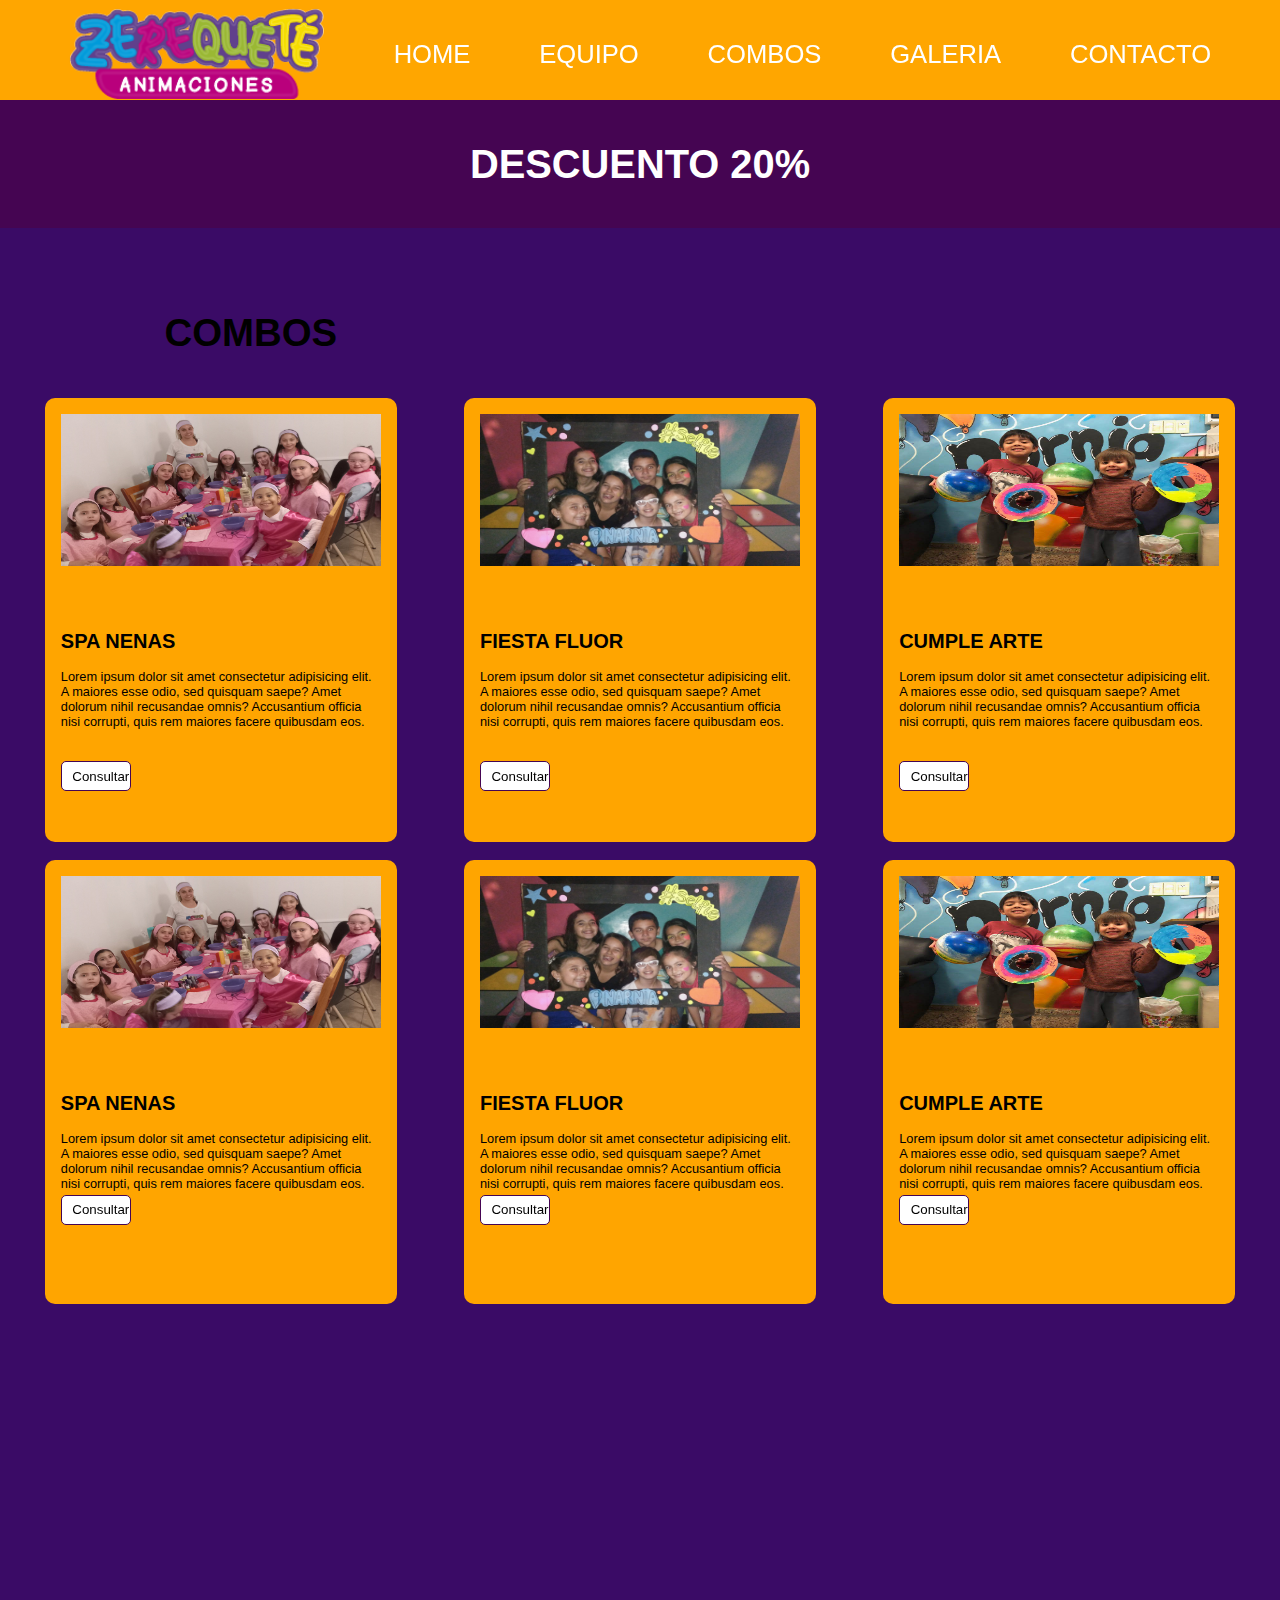
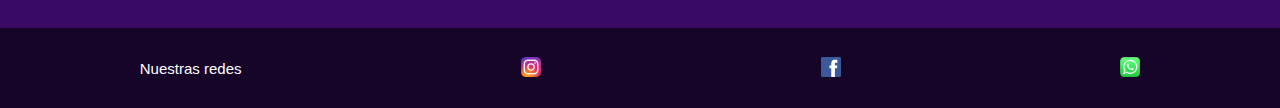
==== html/combo.html @ 2f4befeb "Version corregida con grid y animaciones" ====
<!DOCTYPE html>
<html lang="en">
<head>
    <meta charset="UTF-8">
    <meta http-equiv="X-UA-Compatible" content="IE=edge">
    <meta name="viewport" content="width=device-width, initial-scale=1.0">
    <title>Mi primer entrega</title>
    <link rel="stylesheet" href="../css/estilo.css">
    <link rel="shortcut icon" href="../img/logo chico.png">
    <link rel="stylesheet" href="https://cdnjs.cloudflare.com/ajax/libs/animate.css/4.1.1/animate.min.css"/>
    <link href="https://unpkg.com/aos@2.3.1/dist/aos.css" rel="stylesheet">
</head>
<body>
    <header>
        <nav>
            <ul>
            <img src="../img/logo largo.png" alt="zerequete">
                <a href="../index.html"><li>HOME</li></a>
                <a href="equipo.html"> <li>EQUIPO</li> </a>
                <a href="combo.html"><li>COMBOS</li></a>
                <a href="galeria.html"><li>GALERIA</li></a>
                <a href="contacto.html"><li>CONTACTO</li></a>
            </ul>
        </nav>
    </header>
    <main data-aos="fade-up">

        <div class="promo">
            <h5>DESCUENTO 20%</h5>
        </div>

        <div id="padreCombo">
            <div>
                <h2>COMBOS</h2>
            </div>            
            <div class="card" id="spaNenas">
                <img src="../img/spa.jpg" alt="spa de nenas">
                <h3>SPA NENAS</h3>
                <p>Lorem ipsum dolor sit amet consectetur adipisicing elit. A maiores esse odio, sed quisquam saepe? Amet dolorum nihil recusandae omnis? Accusantium officia nisi corrupti, quis rem maiores facere quibusdam eos.</p>
                <ul><a href="contacto.html"><button>Consultar</button></ul></a>
            </div>
            <div class="card" id="fiestaFluor">
                <img src="../img/fluor.jpg" alt="fiesta fluor">
                <h3>FIESTA FLUOR</h3>
                <p>Lorem ipsum dolor sit amet consectetur adipisicing elit. A maiores esse odio, sed quisquam saepe? Amet dolorum nihil recusandae omnis? Accusantium officia nisi corrupti, quis rem maiores facere quibusdam eos.</p>
                <ul><a href="contacto.html"><button>Consultar</button></ul></a>
            </div>
            <div class="card" id="cumpleArte">
                <img src="../img/cumple arte.jpg" alt="taller de pintura">
                <h3>CUMPLE ARTE</h3>
                <p>Lorem ipsum dolor sit amet consectetur adipisicing elit. A maiores esse odio, sed quisquam saepe? Amet dolorum nihil recusandae omnis? Accusantium officia nisi corrupti, quis rem maiores facere quibusdam eos.</p>
                <ul><a href="contacto.html"><button>Consultar</button></ul></a>
            </div>
            <div class="card" id="spa">
                <img src="../img/spa.jpg" alt="spa de nenas">
                <h3>SPA NENAS</h3>
                <p>Lorem ipsum dolor sit amet consectetur adipisicing elit. A maiores esse odio, sed quisquam saepe? Amet dolorum nihil recusandae omnis? Accusantium officia nisi corrupti, quis rem maiores facere quibusdam eos.</p>
                <ul><a href="contacto.html"><button>Consultar</button></ul></a>
            </div>
            <div class="card" id="fie">
                <img src="../img/fluor.jpg" alt="fiesta fluor">
                <h3>FIESTA FLUOR</h3>
                <p>Lorem ipsum dolor sit amet consectetur adipisicing elit. A maiores esse odio, sed quisquam saepe? Amet dolorum nihil recusandae omnis? Accusantium officia nisi corrupti, quis rem maiores facere quibusdam eos.</p>
                <ul><a href="contacto.html"><button>Consultar</button></ul></a>
            </div>
            <div class="card" id="cump">
                <img src="../img/cumple arte.jpg" alt="taller de pintura">
                <h3>CUMPLE ARTE</h3>
                <p>Lorem ipsum dolor sit amet consectetur adipisicing elit. A maiores esse odio, sed quisquam saepe? Amet dolorum nihil recusandae omnis? Accusantium officia nisi corrupti, quis rem maiores facere quibusdam eos.</p>
                <ul><a href="contacto.html"><button>Consultar</button></ul></a>
            </div>
        </div>
    </main>
    <footer>
        <p>Nuestras redes</p>
        <a href="https://www.instagram.com/zerequete.animaciones/"><img src="../img/Instagram-logo.png" alt="instagram"></a>
        <a href="https://www.facebook.com/zerequete.animaciones"><img src="../img/facebook-770688_1280.png" alt=""></a>
        <a href="https://web.whatsapp.com/"><img src="../img/WhatsApp_logo-color-vertical.svg.png" alt=""></a>
    </footer>

    <script src="https://unpkg.com/aos@2.3.1/dist/aos.js"></script>
    <script>
        AOS.init();
      </script>
</body>
</html>
---- css/estilo.css ----
*{
    margin: 0;
    padding: 0;
}

nav{
    position: absolute;
    position: sticky;
    top: 0px;
    background-color: rgb(255, 166, 0);


}
nav img {
    width: 20%;
}
nav ul{
    list-style: none;
    display: flex;
    align-items: center;
    justify-content: space-evenly;
    padding-top: 8px;
}

ul a{
    text-decoration: none;
    color: rgb(255, 255, 255);
    font-family: Verdana, Geneva, Tahoma, sans-serif;
    font-size: 2vw;
    position: sticky;
    bottom: 0px;
}

ul a:hover{
    color: #450552;
}

.bienvenido{
    background-image: url( "../img/baile.jpg");
    background-size: cover;
    background-position: center center;
    width: 100vw;
    max-width: 100%;
    height: calc(100vh - 100px) ;
    align-content: center;
    display: flex;
    align-items: center;
    justify-content: center;
}

.bienvenido h1{
    font-family: Verdana, Geneva, Tahoma, sans-serif;
    font-size: 8vw;
    color: rgb(255, 255, 255);
    animation-duration: 2s;
}
    
/*INDEX*/
/* MAIN */
#padreHome {
    display: grid;
    grid-template-columns: 50% 50%;
    grid-template-rows: 20% 30% 30%;
    grid-template-areas:"titulo titulo"
                        "video img"
                        "video parrafo";
    column-gap: 1.5rem;
    row-gap: 1.5rem;
    height: 850px;
    align-items: center;
    justify-items: center;
    background-color: rgb(255, 166, 0);
    width: 100vw;
    max-width: 100%;
    justify-content: center;
}

#titulo{
    grid-area: titulo;
    position: relative;
    bottom: 10px;
}

#video{
    grid-area: video;
    width: 50rem;
    min-width: min-content;

}

#imgHome{
    grid-area: img;
    width: 80%;
    min-width: min-content;
    height: 80%;
    position: relative;
    align-items: center;
}

#parrafoHome{
    grid-area: parrafo;
    font-family: Verdana, Geneva, Tahoma, sans-serif;
    font-size: 12px;
    width: 80%;    
    position: relative;
    top: 15px;

}





/* FOOTER */


footer{
    display: flex;
    flex-direction: row;
    background-color: rgb(23, 5, 41);
    height: 80px;
    font-family: Verdana, Geneva, Tahoma, sans-serif;
    font-size: 15px;
    text-align: center;
    color: rgb(255, 255, 255);
    align-items: center;
    justify-content: space-around;
}

footer img{
    height: 20px;
    background-color: rgb(23, 5, 41);
    
}



/*EQUIPO*/

#imgEquipo{
            height: 100vh;
            display: flex;
            flex-direction: column;
            background-color: rgb(255, 255, 255);
            font-family: Verdana, Geneva, Tahoma, sans-serif;
            font-size: 0.9rem;
            text-align: center;
            color: rgb(0, 0, 0);
            align-items: center;
            justify-self: center;

}
.imagenEquipo img {
    width: 40vw;
}
.imagenEquipo :hover{
                        transform: rotateY(360deg);
                        transition: all 5s;
}                    

#imgEquipo p{
                width: 50%;
                position: relative;
                top: 20%;
                left: 25%;  
}            

/*COMBOS*/
div .promo {
    background-color: aqua;
    height: 3rem;
}

.promo{
    font-family: -apple-system, BlinkMacSystemFont, 'Segoe UI', Roboto, Oxygen, Ubuntu, Cantarell, 'Open Sans', 'Helvetica Neue', sans-serif; 
    animation-duration: infinite;
    text-align: center;
}
    

#padreCombo{
    background-color: rgb(58, 11, 102);
    display: grid;
    height: 1400px;
    width: 100vw;
    max-width: 100%;
    grid-template-columns: 25% 25% 25%;
    grid-template-rows: 10% 30% 30%;
    grid-template-areas:"combo combo combo"
                        "combo1 combo2 combo3"
                        "combo4 combo5 combo6";
    justify-items: center;
    align-items: center;
    justify-content:space-evenly;
    column-gap: 3%;
    row-gap: 3%;
}

.card{
    display: flex;
    flex-direction: column;
    align-content: center;
    width: 30%;
    height: 98%;
    background-color: orange;
    border-radius: 10px;
    padding: 5%;
    font-family: Verdana, Geneva, Tahoma, sans-serif;
    font-size: 0.8rem;
}

.card:hover{
    font-size: 0.9rem;
    transform: scale(1.03, 1.03);    
}

.card button{
    margin-top: 10%;
}

.card button :hover{
    transform: rotate(30deg);
}

.card img{
    height: 151.8px;
}

#spaNenas{
    grid-area: combo1;
    width: 100%;

}

#fiestaFluor{
    grid-area: combo2;
    width: 100%;
}

#cumpleArte{
    grid-area: combo3;
    width: 100%;    
}
#spa{
    grid-area: combo4;
    width: 100%;

}

#fie{
    grid-area: combo5;
    width: 100%;
}

#cump{
    grid-area: combo6;
    width: 100%;    
}


h2{
    padding: 100px 0px 30px 60px;
    font-family: Verdana, Geneva, Tahoma, sans-serif;
    font-size: 3vw;
    color: black;
}

.promo{
    width: 100%;
    height: 8rem;
    font-family: 'Franklin Gothic Medium', 'Arial Narrow', Arial, sans-serif;
    font-size: 3rem;
    animation-name: colores;
    animation-duration: 4s;
    animation-iteration-count: infinite;
    text-align: center;
    background-color: #450552;
    color: rgb(255, 255, 255);
    display: flex;
    flex-direction: column;
    justify-content: center;

}

@keyframes colores{
    0%{
        background-color: rgb(230, 90, 25) ;
    }
    
    25%{
        background-color: rgb(0, 195, 255)
    }

    50%{
        background-color: rgb(250, 179, 0)
    }
    75%{
        background-color: rgb(138, 27, 97)
    }
    100%{
        background-color: rgb(255, 0, 0);
    }
}

/*GALERIA*/
.imagenesGaleria{
  display: grid;
  grid-template-columns: 30% 30% 30%;
  grid-template-rows: 300px 300px;
  column-gap: 2%;
  row-gap: 5%;
  justify-content: space-around;
  align-content: center;
}

.imagenesGaleria img{
    width: 100%;
    height: 100%;
    transition: all 1s;
}

.imagenesGaleria img:hover{
    transform: scale(1.07,1.07);
}



/*CONTACTO*/

iframe{
    display: flex;
    flex-direction: column;
    margin: auto;
    padding-top: 40px;
    padding-left: 30px; 
    align-items: center;
}
main h3{
    padding: 20% 0% 5% 0%;
    display: flex;
    font-family: Verdana, Geneva, Tahoma, sans-serif;
    font-size: 20px;
    color: black;
}

form{
    display: flex;
    flex-direction: column;
    width: 80%; 
    height: auto;
    margin: 80px auto;
    padding-top: 50px;
    padding-bottom: 50px;  
    background-color:rgb(253, 139, 0); 
    padding-left: 30px; 
    align-items: center;
    font-family: Verdana, Geneva, Tahoma, sans-serif;
    font-size: 15px;
}

input{
    background-color: rgb(255, 255, 255) ; 
    width: 60%; 
    height: 30px; 
    border-radius: 5px;  
    border-style: solid; 
    border-width: 1px; 
    border-color: #450552; 
    margin-top: 10px;  
    padding-left: 10px;
    margin-bottom: 5px;
}

textarea{
    background-color: rgb(255, 255, 255) ; 
    width: 60%; 
    height: 150px; 
    border-radius: 5px;  
    border-style: solid; 
    border-width: 1px; 
    border-color: #450552; 
    margin-top: 10px;  
    padding-left: 10px;
    margin-bottom: 5px;
} 
button{
    background-color: rgb(255, 255, 255) ; 
    width: 70px; 
    height: 30px; 
    border-radius: 5px;  
    border-style: solid; 
    border-width: 1px; 
    border-color: #450552; 
    margin-top: 10px;  
    padding-left: 10px;
    margin-bottom: 5px;
}

@media only screen and (max-width:600px){
    .imagenesGaleria{

        grid-template-columns: 100%;
        grid-template-rows: 30rem 30rem 30rem 30rem 30rem 30rem;
        height: 600vh;
    }

    nav ul{
        height: 180px;
    }
    nav img{
        padding-top: 10px;
        padding-bottom: 20px;
    }
    
    ul{
    
        flex-direction: column;    
        justify-content: space-around;
        align-items: center;
    }
   
    #padreHome {
        display: grid;
        grid-template-columns: 100%;
        grid-template-rows: 5% 30% 30% 15%;
        grid-template-areas:"titulo"
                        "video"
                        "img"
                        "parrafo";
        justify-content: center;
    }

    #parrafoHome{
            text-align: center;
            top: 0;
        
    }
    #video{
        width: 100%;
    }
    
    #imgEquipo{
        height: 50rem;    
    
    }

}
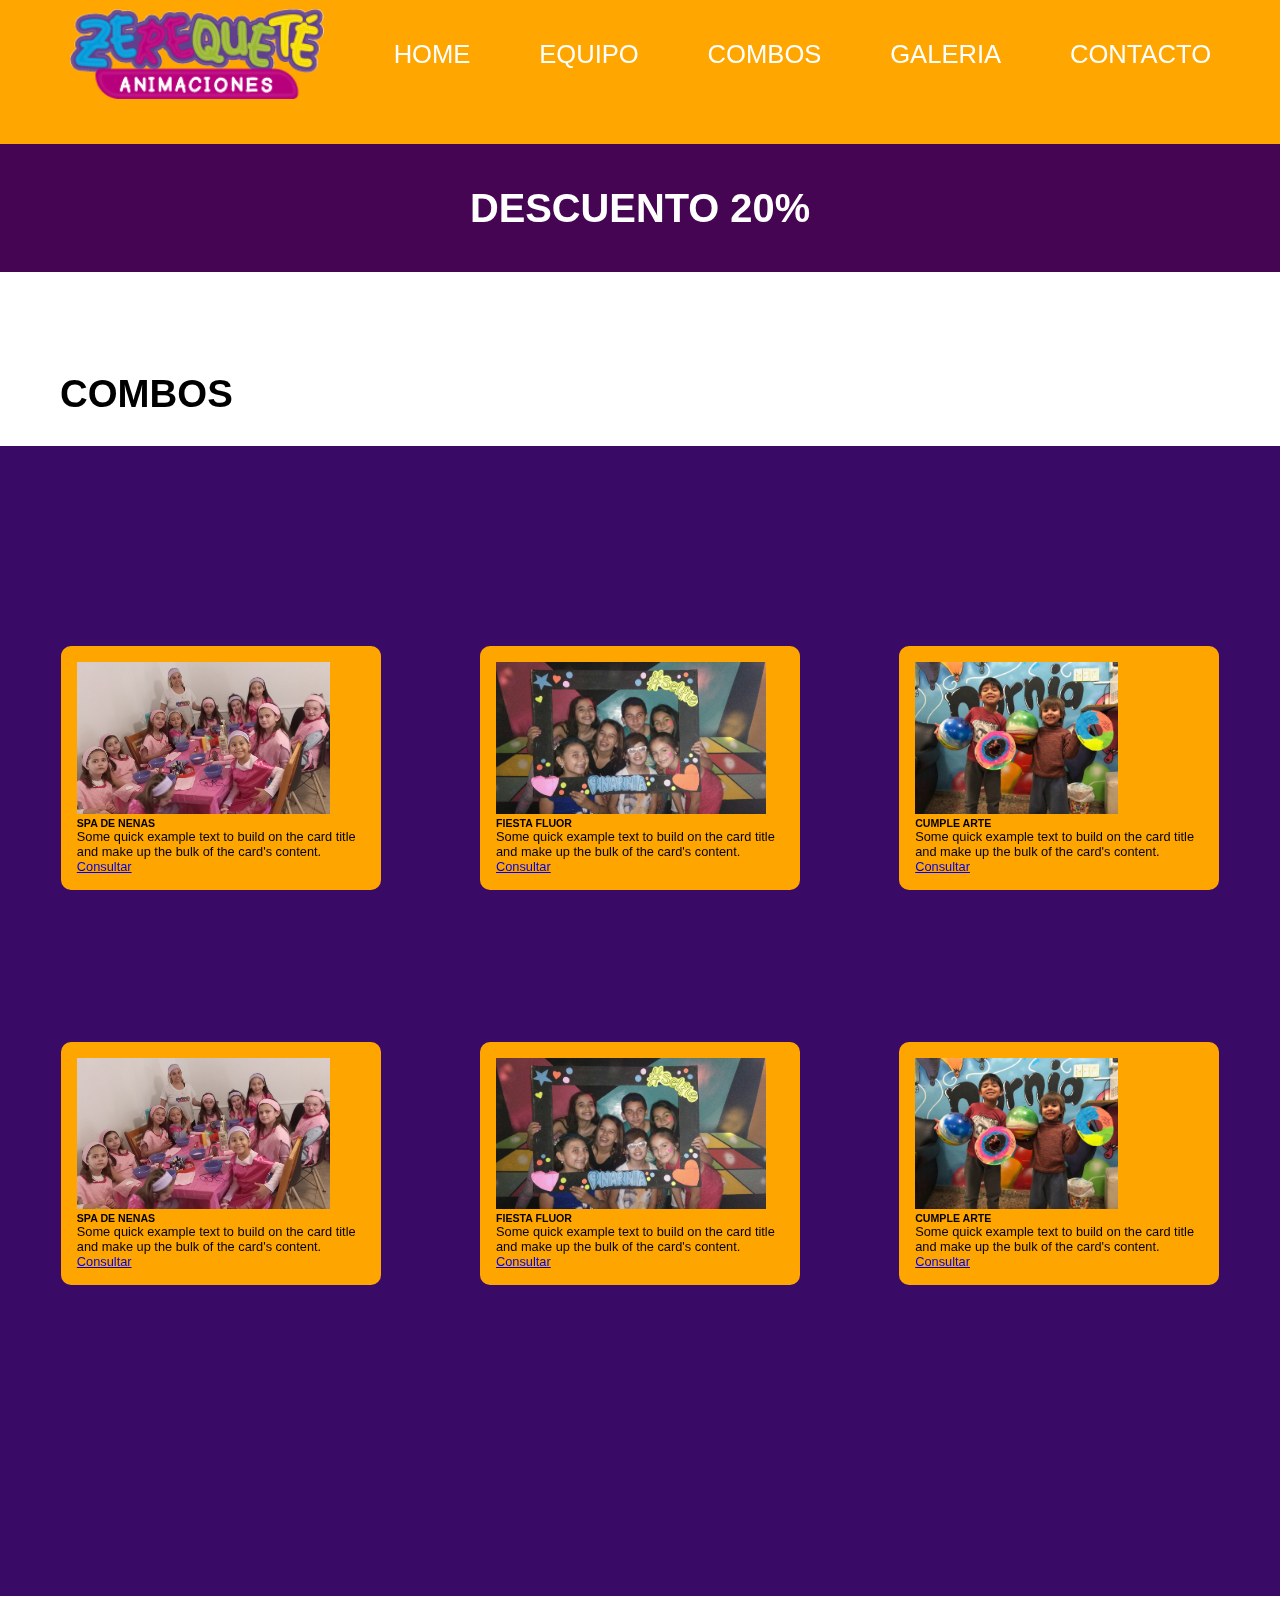
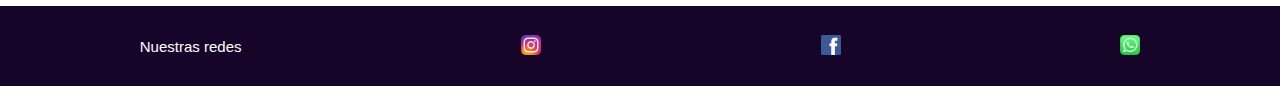
==== commit 0afce027: "Proyecto con Bootstrap" ====
--- a/html/combo.html
+++ b/html/combo.html
@@ -4,7 +4,8 @@
     <meta charset="UTF-8">
     <meta http-equiv="X-UA-Compatible" content="IE=edge">
     <meta name="viewport" content="width=device-width, initial-scale=1.0">
-    <title>Mi primer entrega</title>
+    <title>COMBOS</title>
+    <link href="https://cdn.jsdelivr.net/npm/bootstrap@5.2.0-beta1/dist/css/bootstrap.min.css" rel="stylesheet" integrity="sha384-0evHe/X+R7YkIZDRvuzKMRqM+OrBnVFBL6DOitfPri4tjfHxaWutUpFmBp4vmVor" crossorigin="anonymous">
     <link rel="stylesheet" href="../css/estilo.css">
     <link rel="shortcut icon" href="../img/logo chico.png">
     <link rel="stylesheet" href="https://cdnjs.cloudflare.com/ajax/libs/animate.css/4.1.1/animate.min.css"/>
@@ -23,51 +24,61 @@
             </ul>
         </nav>
     </header>
-    <main data-aos="fade-up">
-
+    <main data-aos="fade-up" class="combo">
         <div class="promo">
             <h5>DESCUENTO 20%</h5>
         </div>
-
+        <div>
+            <h2>COMBOS</h2>
+        </div>            
         <div id="padreCombo">
-            <div>
-                <h2>COMBOS</h2>
-            </div>            
-            <div class="card" id="spaNenas">
-                <img src="../img/spa.jpg" alt="spa de nenas">
-                <h3>SPA NENAS</h3>
-                <p>Lorem ipsum dolor sit amet consectetur adipisicing elit. A maiores esse odio, sed quisquam saepe? Amet dolorum nihil recusandae omnis? Accusantium officia nisi corrupti, quis rem maiores facere quibusdam eos.</p>
-                <ul><a href="contacto.html"><button>Consultar</button></ul></a>
+            <div class="card" style="width: 18rem;" id="spaNenas">
+                <img src="../img/spa.jpg" class="card-img-top" alt="SPA DE NENAS">
+                <div class="card-body">
+                  <h5 class="card-title">SPA DE NENAS</h5>
+                  <p class="card-text">Some quick example text to build on the card title and make up the bulk of the card's content.</p>
+                  <a href="contacto.html" class="btn btn-primary">Consultar</a>
+                </div>
             </div>
-            <div class="card" id="fiestaFluor">
+            <div class="card" style="width: 18rem;" id="fiestaFluor">
                 <img src="../img/fluor.jpg" alt="fiesta fluor">
-                <h3>FIESTA FLUOR</h3>
-                <p>Lorem ipsum dolor sit amet consectetur adipisicing elit. A maiores esse odio, sed quisquam saepe? Amet dolorum nihil recusandae omnis? Accusantium officia nisi corrupti, quis rem maiores facere quibusdam eos.</p>
-                <ul><a href="contacto.html"><button>Consultar</button></ul></a>
+                <div class="card-body">
+                    <h5 class="card-title">FIESTA FLUOR</h5>
+                    <p class="card-text">Some quick example text to build on the card title and make up the bulk of the card's content.</p>
+                    <a href="contacto.html" class="btn btn-primary">Consultar</a>
+                </div>
             </div>
-            <div class="card" id="cumpleArte">
+            <div class="card" style="width: 18rem;" id="cumpleArte">
                 <img src="../img/cumple arte.jpg" alt="taller de pintura">
-                <h3>CUMPLE ARTE</h3>
-                <p>Lorem ipsum dolor sit amet consectetur adipisicing elit. A maiores esse odio, sed quisquam saepe? Amet dolorum nihil recusandae omnis? Accusantium officia nisi corrupti, quis rem maiores facere quibusdam eos.</p>
-                <ul><a href="contacto.html"><button>Consultar</button></ul></a>
+                <div class="card-body">
+                    <h5 class="card-title">CUMPLE ARTE</h5>
+                    <p class="card-text">Some quick example text to build on the card title and make up the bulk of the card's content.</p>
+                    <a href="contacto.html" class="btn btn-primary">Consultar</a>
+                </div>
             </div>
-            <div class="card" id="spa">
-                <img src="../img/spa.jpg" alt="spa de nenas">
-                <h3>SPA NENAS</h3>
-                <p>Lorem ipsum dolor sit amet consectetur adipisicing elit. A maiores esse odio, sed quisquam saepe? Amet dolorum nihil recusandae omnis? Accusantium officia nisi corrupti, quis rem maiores facere quibusdam eos.</p>
-                <ul><a href="contacto.html"><button>Consultar</button></ul></a>
+            <div class="card" style="width: 18rem;" id="spa">
+                <img src="../img/spa.jpg" class="card-img-top" alt="SPA DE NENAS">
+                <div class="card-body">
+                  <h5 class="card-title">SPA DE NENAS</h5>
+                  <p class="card-text">Some quick example text to build on the card title and make up the bulk of the card's content.</p>
+                  <a href="contacto.html" class="btn btn-primary">Consultar</a>
+                </div>
             </div>
-            <div class="card" id="fie">
+            <div class="card" style="width: 18rem;" id="fiesta">
                 <img src="../img/fluor.jpg" alt="fiesta fluor">
-                <h3>FIESTA FLUOR</h3>
-                <p>Lorem ipsum dolor sit amet consectetur adipisicing elit. A maiores esse odio, sed quisquam saepe? Amet dolorum nihil recusandae omnis? Accusantium officia nisi corrupti, quis rem maiores facere quibusdam eos.</p>
-                <ul><a href="contacto.html"><button>Consultar</button></ul></a>
+                <div class="card-body">
+                    <h5 class="card-title">FIESTA FLUOR</h5>
+                    <p class="card-text">Some quick example text to build on the card title and make up the bulk of the card's content.</p>
+                    <a href="contacto.html" class="btn btn-primary">Consultar</a>
+                </div>
             </div>
-            <div class="card" id="cump">
+            <div class="card" style="width: 18rem;" id="arte">
                 <img src="../img/cumple arte.jpg" alt="taller de pintura">
-                <h3>CUMPLE ARTE</h3>
-                <p>Lorem ipsum dolor sit amet consectetur adipisicing elit. A maiores esse odio, sed quisquam saepe? Amet dolorum nihil recusandae omnis? Accusantium officia nisi corrupti, quis rem maiores facere quibusdam eos.</p>
-                <ul><a href="contacto.html"><button>Consultar</button></ul></a>
+                <div class="card-body">
+                    <h5 class="card-title">CUMPLE ARTE</h5>
+                    <p class="card-text">Some quick example text to build on the card title and make up the bulk of the card's content.</p>
+                    <a href="contacto.html" class="btn btn-primary">Consultar</a>
+                </div>
             </div>
         </div>
     </main>
@@ -78,6 +89,7 @@
         <a href="https://web.whatsapp.com/"><img src="../img/WhatsApp_logo-color-vertical.svg.png" alt=""></a>
     </footer>
 
+    <script src="https://cdn.jsdelivr.net/npm/bootstrap@5.2.0-beta1/dist/js/bootstrap.bundle.min.js" integrity="sha384-pprn3073KE6tl6bjs2QrFaJGz5/SUsLqktiwsUTF55Jfv3qYSDhgCecCxMW52nD2" crossorigin="anonymous"></script>
     <script src="https://unpkg.com/aos@2.3.1/dist/aos.js"></script>
     <script>
         AOS.init();
--- a/css/estilo.css
+++ b/css/estilo.css
@@ -3,6 +3,7 @@
 *{
     margin: 0;
     padding: 0;
+    font-family: Verdana, Geneva, Tahoma, sans-serif;
 }
 
 nav{
@@ -10,7 +11,7 @@
     position: sticky;
     top: 0px;
     background-color: rgb(255, 166, 0);
-
+    height: 16vh;
 
 }
 nav img {
@@ -140,7 +141,7 @@
 /*EQUIPO*/
 
 #imgEquipo{
-            height: 100vh;
+            height: 120vh;
             display: flex;
             flex-direction: column;
             background-color: rgb(255, 255, 255);
@@ -168,6 +169,9 @@
 }            
 
 /*COMBOS*/
+.combo{
+height: 1462px;
+}
 div .promo {
     background-color: aqua;
     height: 3rem;
@@ -183,7 +187,7 @@
 #padreCombo{
     background-color: rgb(58, 11, 102);
     display: grid;
-    height: 1400px;
+    height: 1150px;
     width: 100vw;
     max-width: 100%;
     grid-template-columns: 25% 25% 25%;
@@ -199,16 +203,12 @@
 }
 
 .card{
-    display: flex;
-    flex-direction: column;
     align-content: center;
-    width: 30%;
-    height: 98%;
     background-color: orange;
     border-radius: 10px;
     padding: 5%;
     font-family: Verdana, Geneva, Tahoma, sans-serif;
-    font-size: 0.8rem;
+    font-size: 0.8rem;    
 }
 
 .card:hover{
@@ -246,17 +246,20 @@
 #spa{
     grid-area: combo4;
     width: 100%;
-
-}
-
-#fie{
+    margin-top: 10%;
+
+}
+
+#fiesta{
     grid-area: combo5;
     width: 100%;
-}
-
-#cump{
+    margin-top: 10%;
+}
+
+#arte{
     grid-area: combo6;
     width: 100%;    
+    margin-top: 10%;
 }
 
 
@@ -305,6 +308,9 @@
 }
 
 /*GALERIA*/
+.galeria{
+    height: 130vh;
+}
 .imagenesGaleria{
   display: grid;
   grid-template-columns: 30% 30% 30%;
@@ -405,6 +411,9 @@
         grid-template-rows: 30rem 30rem 30rem 30rem 30rem 30rem;
         height: 600vh;
     }
+    nav{
+        height: 30vh;
+    }
 
     nav ul{
         height: 180px;
@@ -431,11 +440,12 @@
                         "parrafo";
         justify-content: center;
     }
-
+    .bienvenido{
+        display: none;
+    }
     #parrafoHome{
             text-align: center;
             top: 0;
-        
     }
     #video{
         width: 100%;
@@ -446,4 +456,18 @@
     
     }
 
+    #padreCombo{
+        display: grid;
+        grid-template-columns: 100%;
+        grid-template-rows:  0% 10% 10% 10% 10% 10% 10%;
+        grid-template-areas:"combo"
+                            "combo1"
+                            "combo2"
+                            "combo3"
+                            "combo4"
+                            "combo5"
+                            "combo6";
+        row-gap: 3.8%;
+        height: 3000px;
+    }
 }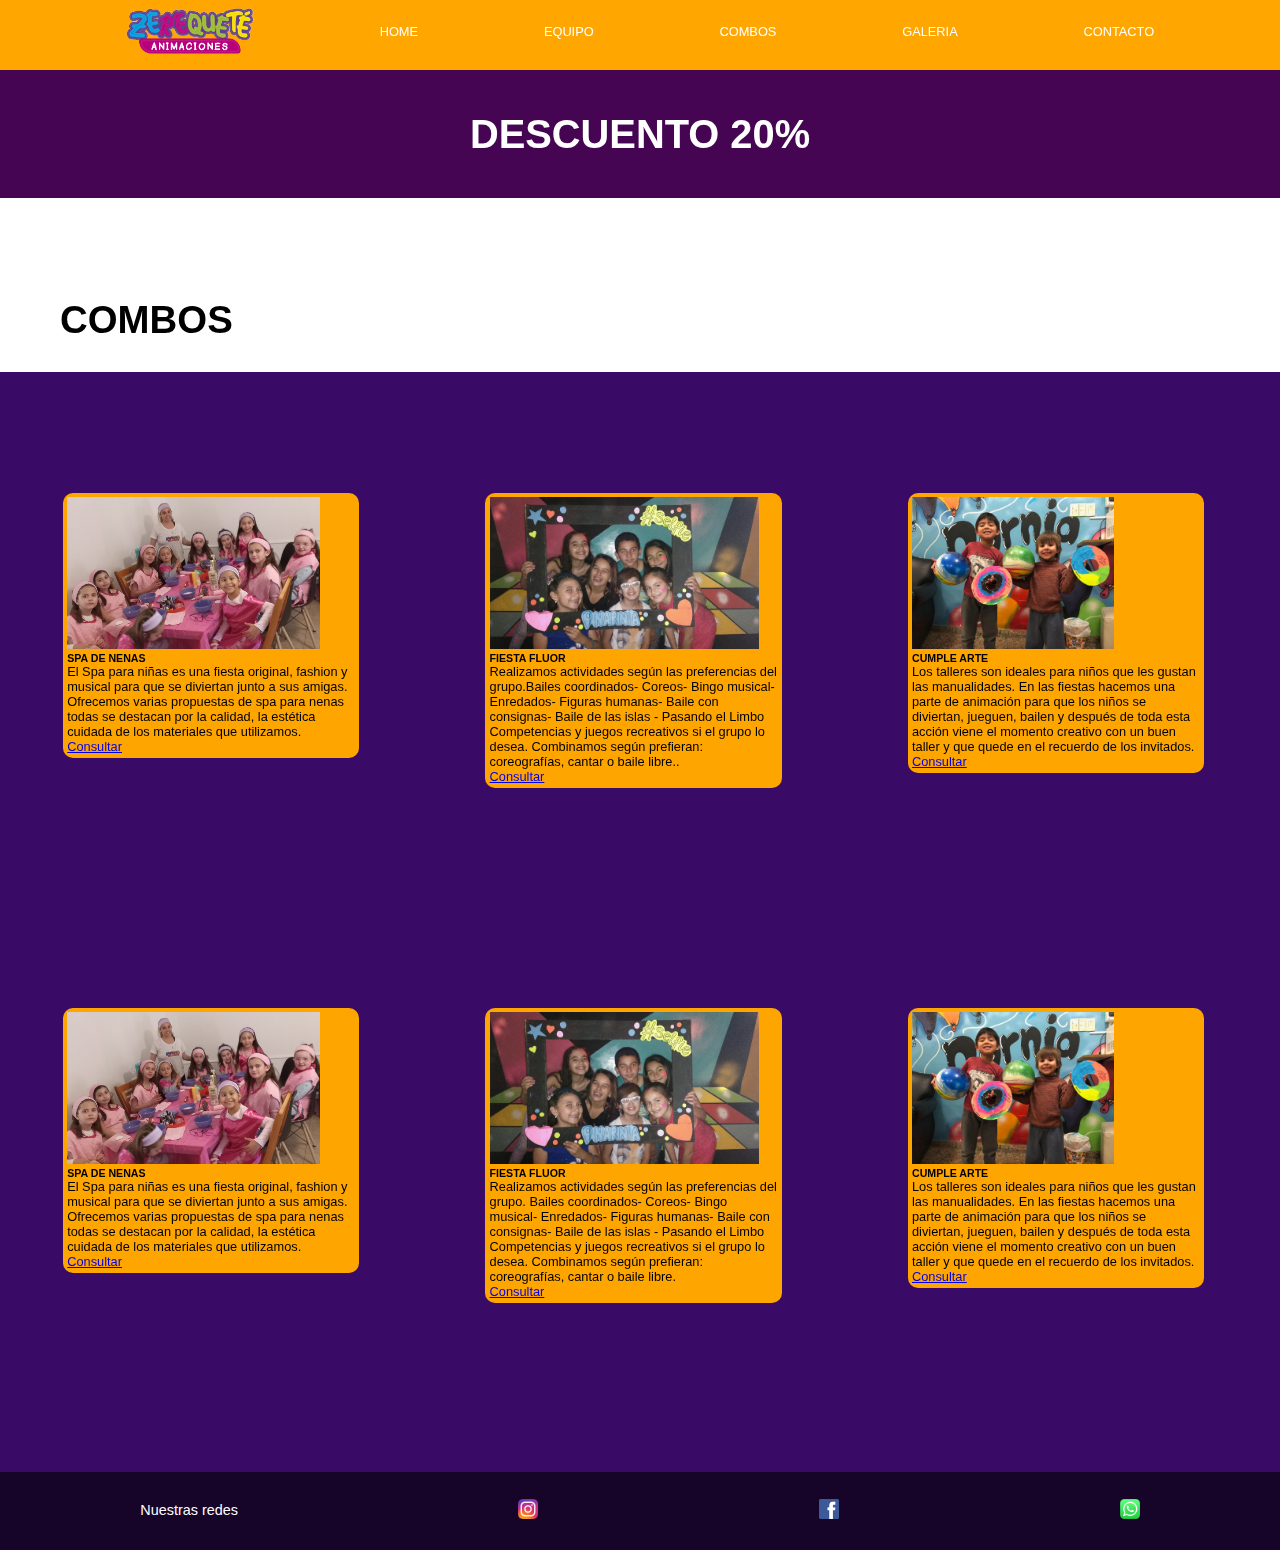
==== commit eec48872: "Proyecto Final" ====
--- a/html/combo.html
+++ b/html/combo.html
@@ -4,6 +4,8 @@
     <meta charset="UTF-8">
     <meta http-equiv="X-UA-Compatible" content="IE=edge">
     <meta name="viewport" content="width=device-width, initial-scale=1.0">
+    <meta name="description" content="Conocé nuestros combos y enterate de nuestras promos para la animación de tu fiesta ¡Consultanos!">
+    <meta name="keywords" content="zerequete, animación, animación a domicilio, juegos para chicos, spa de nenas, fiesta teen">
     <title>COMBOS</title>
     <link href="https://cdn.jsdelivr.net/npm/bootstrap@5.2.0-beta1/dist/css/bootstrap.min.css" rel="stylesheet" integrity="sha384-0evHe/X+R7YkIZDRvuzKMRqM+OrBnVFBL6DOitfPri4tjfHxaWutUpFmBp4vmVor" crossorigin="anonymous">
     <link rel="stylesheet" href="../css/estilo.css">
@@ -36,7 +38,7 @@
                 <img src="../img/spa.jpg" class="card-img-top" alt="SPA DE NENAS">
                 <div class="card-body">
                   <h5 class="card-title">SPA DE NENAS</h5>
-                  <p class="card-text">Some quick example text to build on the card title and make up the bulk of the card's content.</p>
+                  <p class="card-text">El Spa para niñas es una fiesta original, fashion y musical para que se diviertan junto a sus amigas. Ofrecemos varias propuestas de spa para nenas todas se destacan por la calidad, la estética cuidada de los materiales que utilizamos.</p>
                   <a href="contacto.html" class="btn btn-primary">Consultar</a>
                 </div>
             </div>
@@ -44,7 +46,7 @@
                 <img src="../img/fluor.jpg" alt="fiesta fluor">
                 <div class="card-body">
                     <h5 class="card-title">FIESTA FLUOR</h5>
-                    <p class="card-text">Some quick example text to build on the card title and make up the bulk of the card's content.</p>
+                    <p class="card-text">Realizamos actividades según las preferencias del grupo.Bailes coordinados- Coreos- Bingo musical- Enredados- Figuras humanas- Baile con consignas- Baile de las islas - Pasando el Limbo Competencias y juegos recreativos si el grupo lo desea. Combinamos según prefieran: coreografías, cantar o baile libre..</p>
                     <a href="contacto.html" class="btn btn-primary">Consultar</a>
                 </div>
             </div>
@@ -52,7 +54,7 @@
                 <img src="../img/cumple arte.jpg" alt="taller de pintura">
                 <div class="card-body">
                     <h5 class="card-title">CUMPLE ARTE</h5>
-                    <p class="card-text">Some quick example text to build on the card title and make up the bulk of the card's content.</p>
+                    <p class="card-text">Los talleres son ideales para niños que les gustan las manualidades. En las fiestas hacemos una parte de animación para que los niños se diviertan, jueguen, bailen y después de toda esta acción viene el momento creativo con un buen taller y que quede en el recuerdo de los invitados.</p>
                     <a href="contacto.html" class="btn btn-primary">Consultar</a>
                 </div>
             </div>
@@ -60,7 +62,7 @@
                 <img src="../img/spa.jpg" class="card-img-top" alt="SPA DE NENAS">
                 <div class="card-body">
                   <h5 class="card-title">SPA DE NENAS</h5>
-                  <p class="card-text">Some quick example text to build on the card title and make up the bulk of the card's content.</p>
+                  <p class="card-text">El Spa para niñas es una fiesta original, fashion y musical para que se diviertan junto a sus amigas. Ofrecemos varias propuestas de spa para nenas todas se destacan por la calidad, la estética cuidada de los materiales que utilizamos.</p>
                   <a href="contacto.html" class="btn btn-primary">Consultar</a>
                 </div>
             </div>
@@ -68,7 +70,7 @@
                 <img src="../img/fluor.jpg" alt="fiesta fluor">
                 <div class="card-body">
                     <h5 class="card-title">FIESTA FLUOR</h5>
-                    <p class="card-text">Some quick example text to build on the card title and make up the bulk of the card's content.</p>
+                    <p class="card-text">Realizamos actividades según las preferencias del grupo. Bailes coordinados- Coreos- Bingo musical- Enredados- Figuras humanas- Baile con consignas- Baile de las islas - Pasando el Limbo Competencias y juegos recreativos si el grupo lo desea. Combinamos según prefieran: coreografías, cantar o baile libre.</p>
                     <a href="contacto.html" class="btn btn-primary">Consultar</a>
                 </div>
             </div>
@@ -76,7 +78,7 @@
                 <img src="../img/cumple arte.jpg" alt="taller de pintura">
                 <div class="card-body">
                     <h5 class="card-title">CUMPLE ARTE</h5>
-                    <p class="card-text">Some quick example text to build on the card title and make up the bulk of the card's content.</p>
+                    <p class="card-text">Los talleres son ideales para niños que les gustan las manualidades. En las fiestas hacemos una parte de animación para que los niños se diviertan, jueguen, bailen y después de toda esta acción viene el momento creativo con un buen taller y que quede en el recuerdo de los invitados.</p>
                     <a href="contacto.html" class="btn btn-primary">Consultar</a>
                 </div>
             </div>
--- a/css/estilo.css
+++ b/css/estilo.css
@@ -11,11 +11,11 @@
     position: sticky;
     top: 0px;
     background-color: rgb(255, 166, 0);
-    height: 16vh;
+    height: 70px;
 
 }
 nav img {
-    width: 20%;
+    width: 10%;
 }
 nav ul{
     list-style: none;
@@ -29,7 +29,7 @@
     text-decoration: none;
     color: rgb(255, 255, 255);
     font-family: Verdana, Geneva, Tahoma, sans-serif;
-    font-size: 2vw;
+    font-size: 1vw;
     position: sticky;
     bottom: 0px;
 }
@@ -39,12 +39,12 @@
 }
 
 .bienvenido{
-    background-image: url( "../img/baile.jpg");
+    background-image: url( "../img/fluorcumple.webp");
     background-size: cover;
     background-position: center center;
     width: 100vw;
     max-width: 100%;
-    height: calc(100vh - 100px) ;
+    height: calc(100vh - 70px) ;
     align-content: center;
     display: flex;
     align-items: center;
@@ -52,14 +52,15 @@
 }
 
 .bienvenido h1{
-    font-family: Verdana, Geneva, Tahoma, sans-serif;
+    font-family: 'Trebuchet MS', 'Lucida Sans Unicode', 'Lucida Grande', 'Lucida Sans', Arial, sans-serif;
     font-size: 8vw;
     color: rgb(255, 255, 255);
     animation-duration: 2s;
+    text-shadow: #ffb132 0em 0em 20px;
+    letter-spacing: 5px;
 }
     
 /*INDEX*/
-/* MAIN */
 #padreHome {
     display: grid;
     grid-template-columns: 50% 50%;
@@ -69,7 +70,7 @@
                         "video parrafo";
     column-gap: 1.5rem;
     row-gap: 1.5rem;
-    height: 850px;
+    height: 690px;
     align-items: center;
     justify-items: center;
     background-color: rgb(255, 166, 0);
@@ -82,6 +83,7 @@
     grid-area: titulo;
     position: relative;
     bottom: 10px;
+    font-size: 80%;
 }
 
 #video{
@@ -95,22 +97,20 @@
     grid-area: img;
     width: 80%;
     min-width: min-content;
-    height: 80%;
+    height: 60%;
     position: relative;
     align-items: center;
 }
 
-#parrafoHome{
+.parrafoHome{
     grid-area: parrafo;
     font-family: Verdana, Geneva, Tahoma, sans-serif;
     font-size: 12px;
     width: 80%;    
     position: relative;
-    top: 15px;
-
-}
-
-
+    top: 130px;
+
+}
 
 
 
@@ -123,7 +123,7 @@
     background-color: rgb(23, 5, 41);
     height: 80px;
     font-family: Verdana, Geneva, Tahoma, sans-serif;
-    font-size: 15px;
+    font-size: 90%;
     text-align: center;
     color: rgb(255, 255, 255);
     align-items: center;
@@ -138,10 +138,10 @@
 
 
 
-/*EQUIPO*/
+/* EQUIPO */
 
 #imgEquipo{
-            height: 120vh;
+            height: 90vh;
             display: flex;
             flex-direction: column;
             background-color: rgb(255, 255, 255);
@@ -154,23 +154,25 @@
 
 }
 .imagenEquipo img {
-    width: 40vw;
+    width: 20vw;
+    padding-top:  5%;
 }
 .imagenEquipo :hover{
                         transform: rotateY(360deg);
                         transition: all 5s;
+
 }                    
 
 #imgEquipo p{
                 width: 50%;
                 position: relative;
-                top: 20%;
+                padding-top:  5%;
                 left: 25%;  
 }            
 
 /*COMBOS*/
 .combo{
-height: 1462px;
+height: 1400px;
 }
 div .promo {
     background-color: aqua;
@@ -187,33 +189,31 @@
 #padreCombo{
     background-color: rgb(58, 11, 102);
     display: grid;
-    height: 1150px;
-    width: 100vw;
+    height: 1100px;
+    width: 100%;
     max-width: 100%;
-    grid-template-columns: 25% 25% 25%;
-    grid-template-rows: 10% 30% 30%;
+    grid-template-columns: 33% 33% 33%;
+    grid-template-rows: 1% 33% 33%;
     grid-template-areas:"combo combo combo"
                         "combo1 combo2 combo3"
                         "combo4 combo5 combo6";
+                        grid-row-gap:10%;
     justify-items: center;
-    align-items: center;
-    justify-content:space-evenly;
-    column-gap: 3%;
-    row-gap: 3%;
 }
 
 .card{
-    align-content: center;
     background-color: orange;
     border-radius: 10px;
-    padding: 5%;
+    padding: 1%;
     font-family: Verdana, Geneva, Tahoma, sans-serif;
     font-size: 0.8rem;    
+    height: fit-content;
+    
 }
 
 .card:hover{
-    font-size: 0.9rem;
-    transform: scale(1.03, 1.03);    
+    font-size: 0.8rem;
+    transform: scale(1.01, 1.01);    
 }
 
 .card button{
@@ -231,7 +231,7 @@
 #spaNenas{
     grid-area: combo1;
     width: 100%;
-
+    
 }
 
 #fiestaFluor{
@@ -312,17 +312,18 @@
     height: 130vh;
 }
 .imagenesGaleria{
-  display: grid;
-  grid-template-columns: 30% 30% 30%;
-  grid-template-rows: 300px 300px;
-  column-gap: 2%;
-  row-gap: 5%;
-  justify-content: space-around;
-  align-content: center;
+    display: grid;
+    grid-template-columns: 30% 30% 30%;
+    grid-template-rows: 300px 300px;
+    column-gap: 2%;
+    row-gap: 5%;
+    justify-content: space-around;
+    align-content: center;
+    padding:  0 150px 0 150px;
 }
 
 .imagenesGaleria img{
-    width: 100%;
+    width: fit-content;
     height: 100%;
     transition: all 1s;
 }
@@ -404,6 +405,11 @@
     margin-bottom: 5px;
 }
 
+.botonContacto:hover{
+    background-color: #450552;
+    color: aliceblue;
+}
+
 @media only screen and (max-width:600px){
     .imagenesGaleria{
 
@@ -419,17 +425,20 @@
         height: 180px;
     }
     nav img{
+        width: 30%;
         padding-top: 10px;
         padding-bottom: 20px;
     }
     
     ul{
-    
         flex-direction: column;    
         justify-content: space-around;
         align-items: center;
     }
-   
+    nav ul a{
+        font-size: 15px;
+    }
+
     #padreHome {
         display: grid;
         grid-template-columns: 100%;
@@ -439,16 +448,17 @@
                         "img"
                         "parrafo";
         justify-content: center;
+        height: 800px;
     }
     .bienvenido{
         display: none;
     }
     #parrafoHome{
             text-align: center;
-            top: 0;
+    
     }
     #video{
-        width: 100%;
+        overflow:auto;
     }
     
     #imgEquipo{
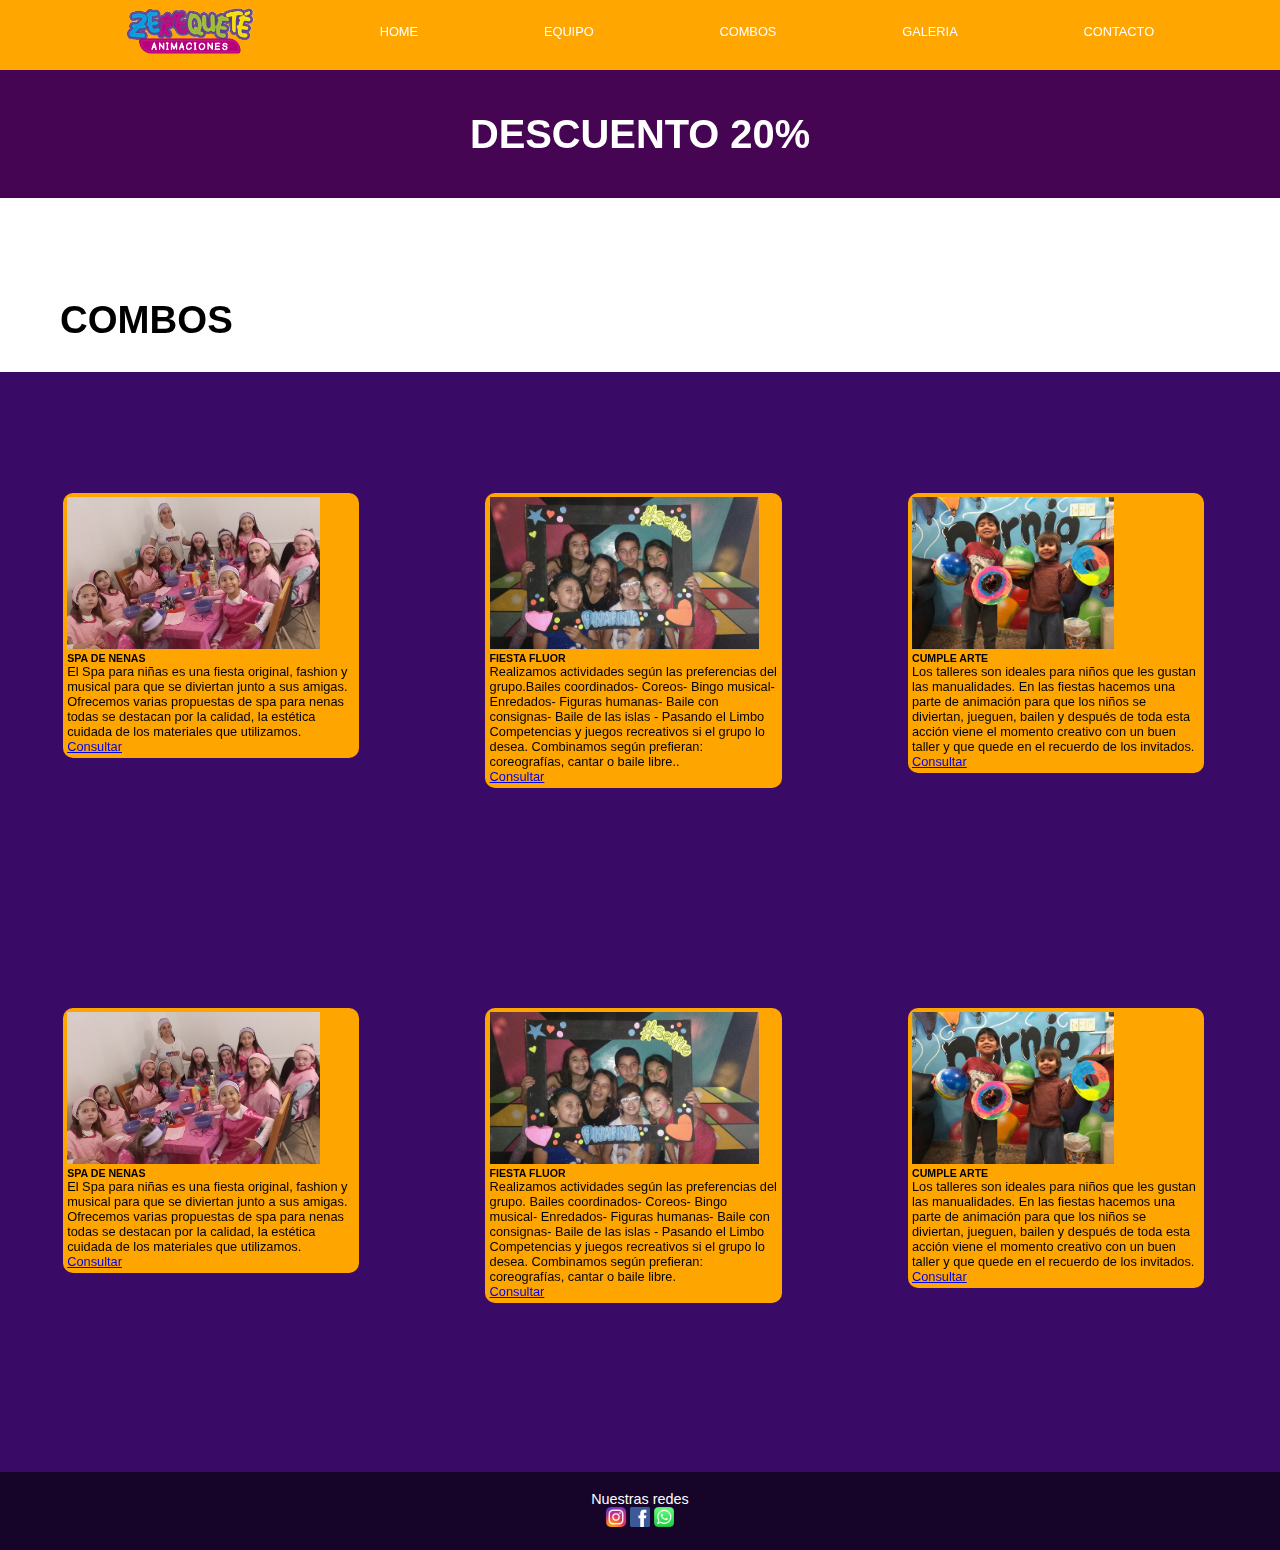
==== commit 7465e6ce: "Corrigiendo MediasQueries" ====
--- a/html/combo.html
+++ b/html/combo.html
@@ -85,10 +85,12 @@
         </div>
     </main>
     <footer>
+        <div class="footerUbicacion">
         <p>Nuestras redes</p>
         <a href="https://www.instagram.com/zerequete.animaciones/"><img src="../img/Instagram-logo.png" alt="instagram"></a>
         <a href="https://www.facebook.com/zerequete.animaciones"><img src="../img/facebook-770688_1280.png" alt=""></a>
         <a href="https://web.whatsapp.com/"><img src="../img/WhatsApp_logo-color-vertical.svg.png" alt=""></a>
+        </div>
     </footer>
 
     <script src="https://cdn.jsdelivr.net/npm/bootstrap@5.2.0-beta1/dist/js/bootstrap.bundle.min.js" integrity="sha384-pprn3073KE6tl6bjs2QrFaJGz5/SUsLqktiwsUTF55Jfv3qYSDhgCecCxMW52nD2" crossorigin="anonymous"></script>
--- a/css/estilo.css
+++ b/css/estilo.css
@@ -412,10 +412,12 @@
 
 @media only screen and (max-width:600px){
     .imagenesGaleria{
-
         grid-template-columns: 100%;
-        grid-template-rows: 30rem 30rem 30rem 30rem 30rem 30rem;
-        height: 600vh;
+        grid-template-rows: 10% 10% 10% 10% 10% 10%;
+        height: 280vh;
+        align-items: center;
+        justify-items: center;
+
     }
     nav{
         height: 30vh;
@@ -436,7 +438,7 @@
         align-items: center;
     }
     nav ul a{
-        font-size: 15px;
+        font-size: 12px;
     }
 
     #padreHome {
@@ -453,31 +455,39 @@
     .bienvenido{
         display: none;
     }
-    #parrafoHome{
-            text-align: center;
-    
-    }
+    .parrafoHome{
+        text-align: center;
+        position: absolute;
+        padding-top: 500px;
+        }
+
+    
     #video{
         overflow:auto;
     }
-    
     #imgEquipo{
-        height: 50rem;    
-    
+        height: 37rem;    
+    
+    }
+    #imgEquipo p {
+        font-size: 12px;
     }
 
     #padreCombo{
+        height: 3050px;
         display: grid;
         grid-template-columns: 100%;
-        grid-template-rows:  0% 10% 10% 10% 10% 10% 10%;
-        grid-template-areas:"combo"
+        grid-template-rows:  10% 10% 10% 10% 10% 10%;
+        grid-template-areas:
                             "combo1"
                             "combo2"
                             "combo3"
                             "combo4"
                             "combo5"
                             "combo6";
-        row-gap: 3.8%;
-        height: 3000px;
-    }
+        grid-row-gap: 6%;
+        background-color: #450552;
+    }
+
+
 }